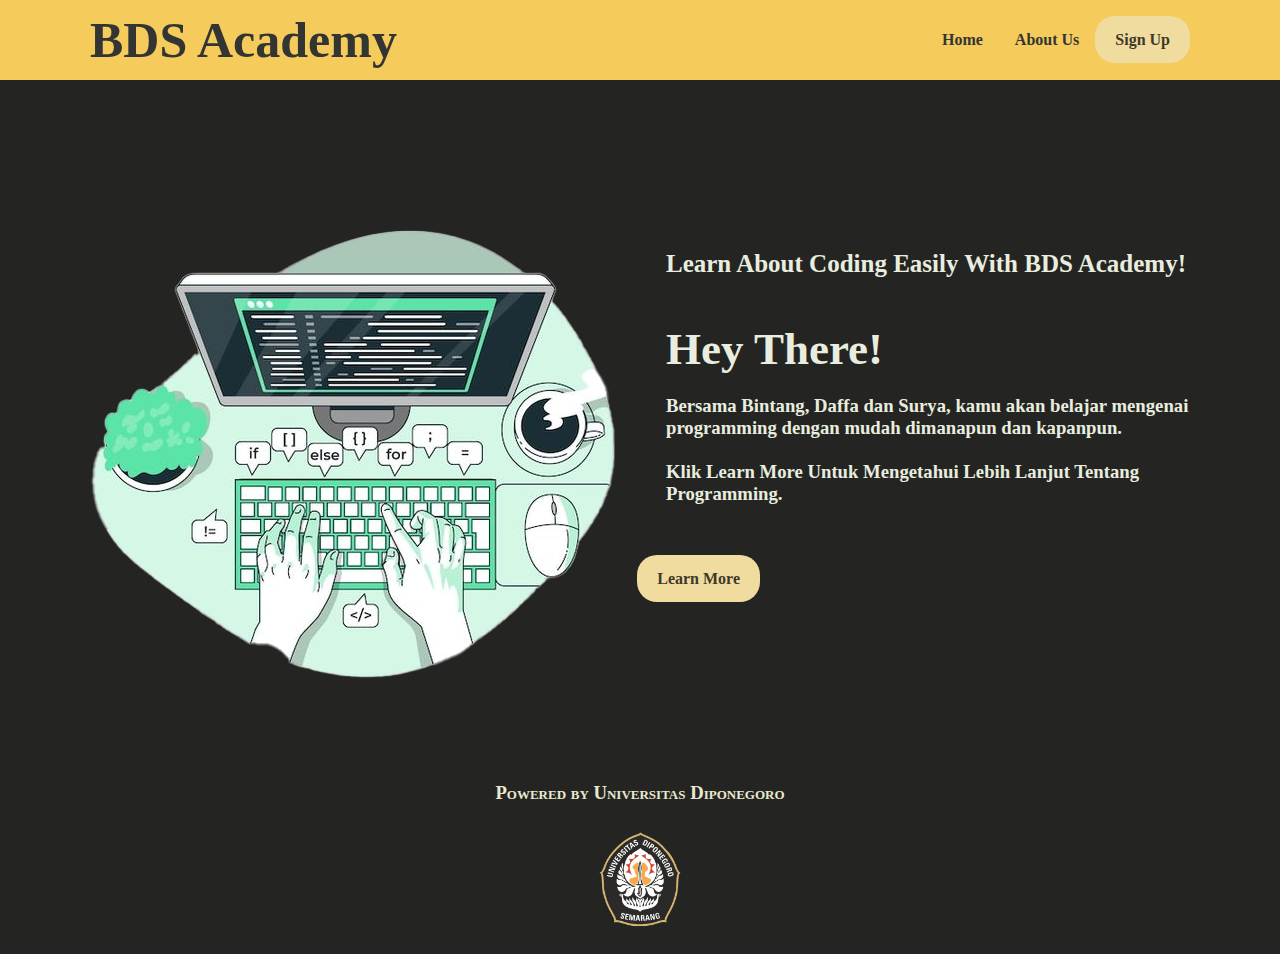
==== index.html @ e24fd8c9 "Add files via upload" ====
<!DOCTYPE html>
<html lang="en">
<head>
    <meta charset="UTF-8">
    <meta http-equiv="X-UA-Compatible" content="IE=edge">   
    <meta name="viewport" content="width=device-width, initial-scale=1.0">
    <title>BDS Academy</title>
    <link rel="stylesheet" href="styleindex.css">
</head>
<body>
    <nav>
        <div class="wrapper">
            <div class="logo"><a href="">BDS Academy </a></div>
            <div class="menu">
                <ul>
                    <li><a href="#home">Home</a></li>
                    <li><a href="about.html">About Us</a></li>
                    <li><a href="signup.html" class="signup">Sign Up</a></li>
                </ul>
            </div>
        </div>
    </nav>
    <div class="wrapper2">
        <!-- untuk home -->
        <section id="home">
            <div class="foto"><img src="coding.png"/>
            </div>
            <div class="kolom">
                <p class="deskripsi">Learn About Coding Easily With BDS Academy!</p>
                <div class="intro"><h2>Hey There!</h2>
                <h3>Bersama Bintang, Daffa dan Surya, kamu akan belajar mengenai programming dengan mudah dimanapun dan kapanpun. <br> <br> Klik Learn More Untuk Mengetahui Lebih Lanjut Tentang Programming.</h3></div>
                <div class="learn"><p><a href="indexril.html" class="learnmore">Learn More</a></p></div>
        </section>
    </div>
    <div class="closing">
        <h3>Powered by Universitas Diponegoro</h3></div>
    <div class="logoundip"><img src="undip.png" width="150" height="150"/></div>
    
    
</body>
</html>
---- styleindex.css ----
* {
    text-decoration: none;
    margin: 0px;
    padding: 0px;
}

body {
    margin: 0px;
    padding: 0px;
    font-family: 'Open Sans', sans-serif;
    background-color: #242423;
    font-family: 'Montserrat';
}

.wrapper {
    width: 1100px;
    margin: auto;
    position: relative;
}

.wrapper2 {
    width: 1100px;
    margin: auto;
    position: relative;
}

.logo a {
    font-size: 50px;
    font-weight: bolder;
    float: left;
    font-family: 'Montserrat';
    color: #333533;
}

.foto {
    margin-top: 150px;
}

.menu {
    float: right;
}

nav {
    width: 100%;
    margin: auto;
    display: flex;
    line-height: 80px;
    position: sticky;
    position: -webkit-sticky;
    top: 0;
    background-color: #F5CB5C;
    z-index: 1;
}

nav ul {
    list-style-type: none;
    margin: 0;
    padding: 0;
    overflow: hidden;
}

nav ul li {
    float: left;
}

nav ul li a {
    color: #333533;
    font-weight: bold;
    text-align: center;
    padding: 0px 16px 0px 16px;
    text-decoration: none;
}

nav ul li a:hover {
    text-decoration: underline;
}

section {
    margin: auto;
    display: flex;
    margin-bottom: 50px;
}

.kolom {
    margin-top: 150px;
    margin-bottom: 50px;
    color: #E8EDDF;
    font-family: 'Courier New', Courier, monospace;
}

.kolom .deskripsi {
    font-size: 25px;
    font-weight: bold;
    font-family: 'Montserrat';
    color: #E8EDDF;
    margin-left: 50px;
}

.intro {
    float: right;
    margin-left: 50px;
    margin-top: 25px;
    font-family: 'Montserrat';
}

h2 {
    font-family: 'Montserrat';
    font-weight: 800;
    font-size: 45px;
    margin-bottom: 20px;
    color: #E8EDDF;
}

a.signup {
    background: #EFDC9E;
    border-radius: 20px;
    margin-top: 20px;
    padding: 15px 20px 15px 20px;
    color: #3F392B;
    cursor: pointer;
    font-weight: bold;
}

a.signup:hover {
    background: #EAE9CF;
    text-decoration: none;
}

.learn {
    float: right;
    margin-right: 430px;
    margin-top: 45px;
    font-family: 'Montserrat';
    font-weight: bold;
}

a.learnmore {
    background: #EFDC9E;
    border-radius: 20px;
    margin-top: 20px;
    padding: 15px 20px 15px 20px;
    color: #3F392B;
    cursor: pointer;
    font-weight: bold;
}

a.learnmore:hover {
    background: #EAE9CF;
    text-decoration: none;
}

p {
    margin: 10px 0px 10px 0px;
    padding: 10px 0px 10px 0px;
}

.closing {
    color: #EAE9CF;
    margin: 100px 35px 0px 35px;
    font-family: 'Montserrat';
    font-weight: bold;
    font-variant: small-caps;
    justify-content: center;
    display: flex;
}

.logoundip {
    display: flex;
    vertical-align: top;
    align-items: center;
    flex-basis: 40%;
    max-width: 100%;
    justify-content: center;
}
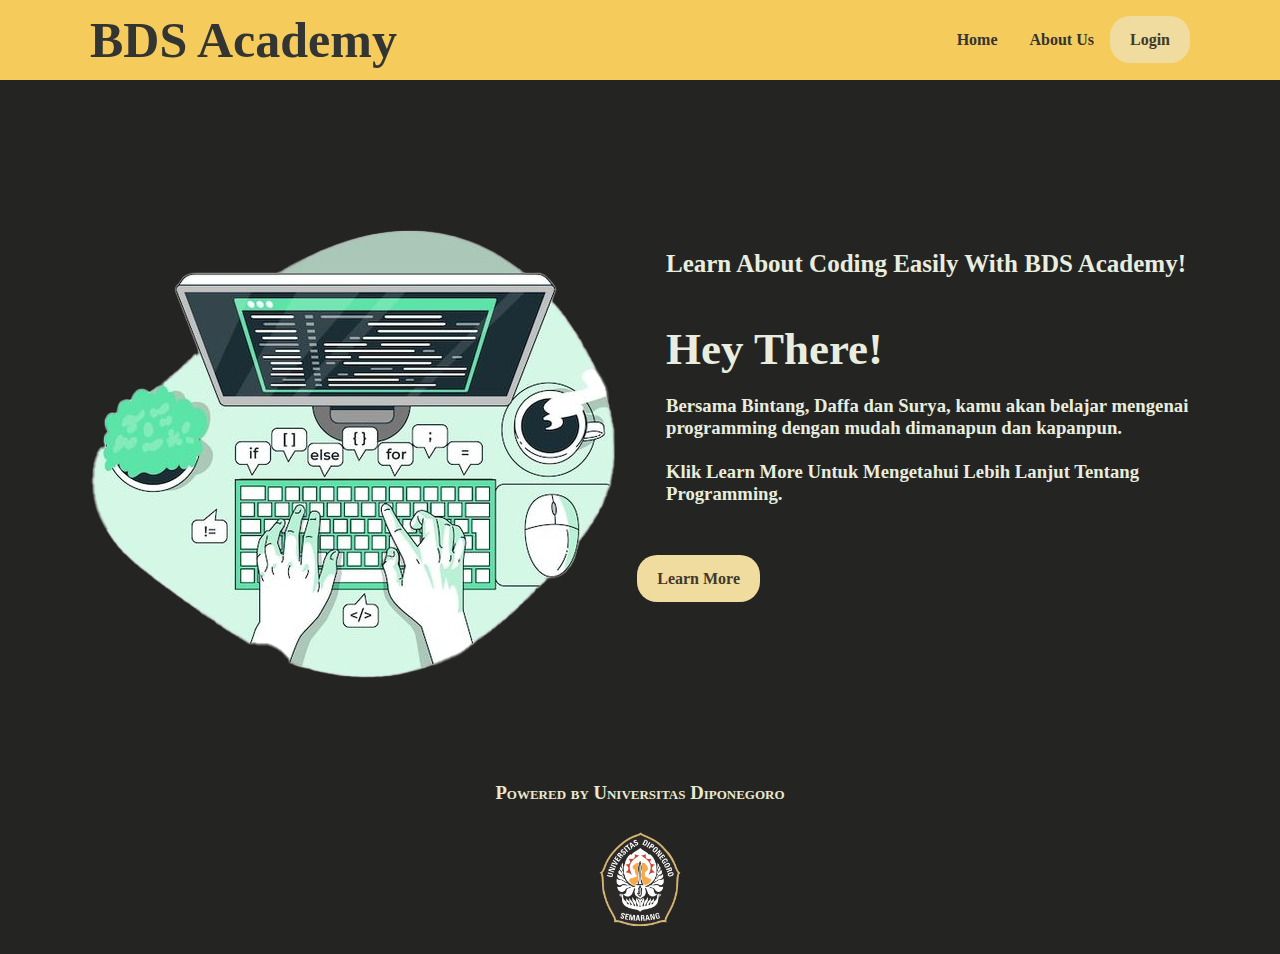
==== commit 4260401c: "Update index.html" ====
--- a/index.html
+++ b/index.html
@@ -15,7 +15,7 @@
                 <ul>
                     <li><a href="#home">Home</a></li>
                     <li><a href="about.html">About Us</a></li>
-                    <li><a href="signup.html" class="signup">Sign Up</a></li>
+                    <li><a href="signup.html" class="signup">Login</a></li>
                 </ul>
             </div>
         </div>
@@ -38,4 +38,4 @@
     
     
 </body>
-</html>+</html>
